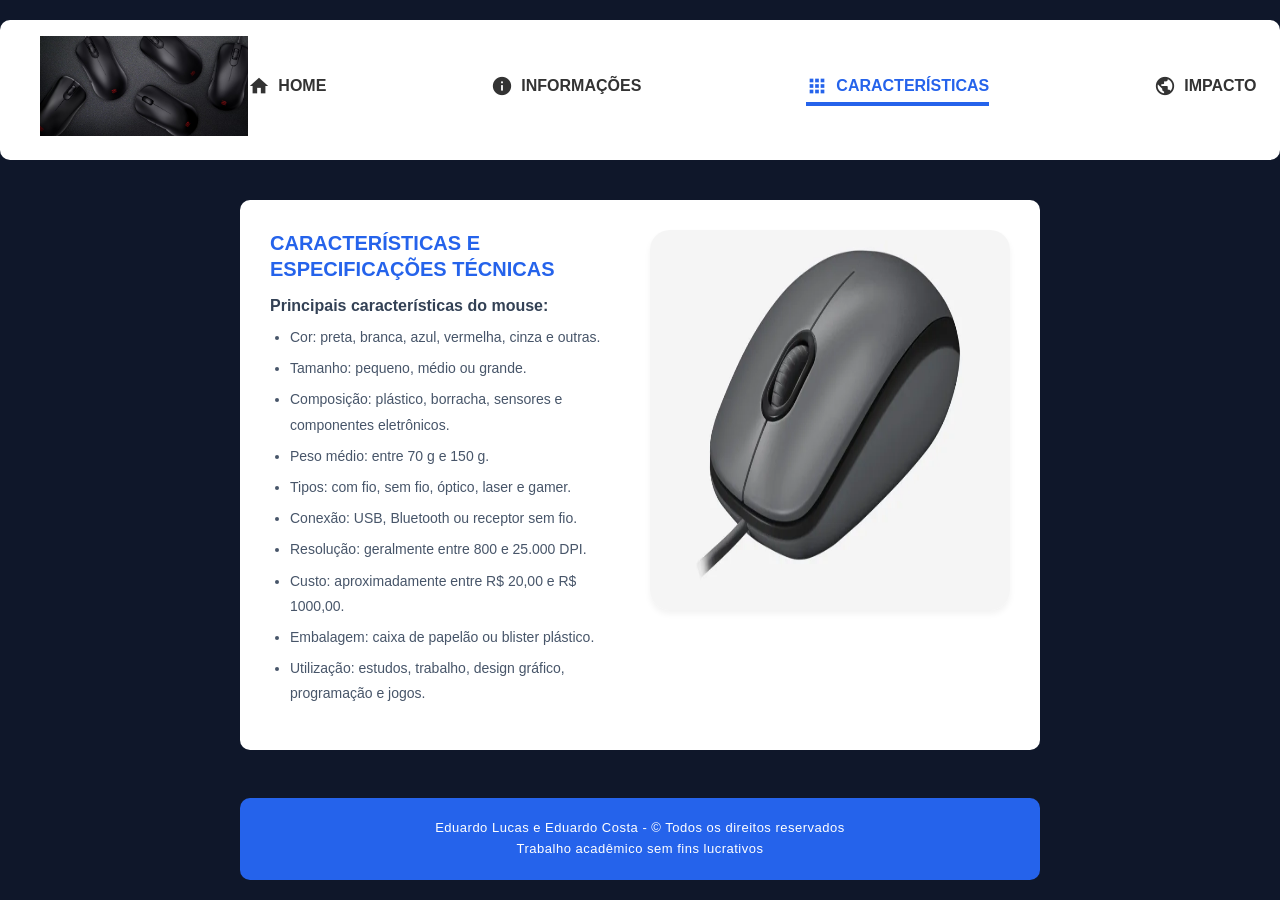
==== caracteristicas.html @ 3ef1efa3 "Add files via upload" ====
<!DOCTYPE html> 
<html lang="pt-br"> 
	<head>
         <title>Mouse - Características</title>
	     <meta charset="utf-8"/> 
		 <meta name="viewport" content="width=device-width, initial-scale=1"/> 
		 <link rel="icon" type="img/png" href="img/mouse3.png">
		 <link href="https://fonts.googleapis.com/css?family=Roboto" rel="stylesheet">
		 <link href="https://fonts.googleapis.com/icon?family=Material+Icons" rel="stylesheet">
		 <link rel="stylesheet" type="text/css" href="estilo.css"> 
	</head>

	<body>
       <div id="header">
            <h1><img src="img/mouse2.png" alt="Logo"/></h1>
			 <ul id="nav">
			   		<li><a href="index.html"><i class="material-icons left">home</i>Home</a></li>
					<li><a href="informacoes.html"><i class="material-icons left">info</i>Informações</a></li>
					<li><a href="caracteristicas.html" class="ativa"><i class="material-icons left">apps</i>Características</a></li>
					<li><a href="impacto.html"><i class="material-icons left">public</i>Impacto</a></li>
					<li><a href="galeria.html"><i class="material-icons left">photo_library</i>Galeria</a></li>
					<li><a href="creditos.html"><i class="material-icons left">groups</i>Créditos</a></li>
			 </ul>
	  </div>

	  <div id="conteudo1">
	         <div class="artigo1">
				 <h1>CARACTERÍSTICAS E ESPECIFICAÇÕES TÉCNICAS</h1>
				 <p>Principais características do mouse:</p>
				 <ul>
					<li>Cor: preta, branca, azul, vermelha, cinza e outras.</li>
					<li>Tamanho: pequeno, médio ou grande.</li>
					<li>Composição: plástico, borracha, sensores e componentes eletrônicos.</li>
					<li>Peso médio: entre 70 g e 150 g.</li>
					<li>Tipos: com fio, sem fio, óptico, laser e gamer.</li>
					<li>Conexão: USB, Bluetooth ou receptor sem fio.</li>
					<li>Resolução: geralmente entre 800 e 25.000 DPI.</li>
					<li>Custo: aproximadamente entre R$ 20,00 e R$ 1000,00.</li>
					<li>Embalagem: caixa de papelão ou blister plástico.</li>
					<li>Utilização: estudos, trabalho, design gráfico, programação e jogos.</li>
				 </ul>
			 </div>

			 <div class="artigo">
			    <img src="img/mouse5.png" width="380" height="380" alt="Mouse Imagem"/>
			 </div>
	 </div>

	<div id="footer">
		<p>Eduardo Lucas e Eduardo Costa - &copy Todos os direitos reservados<br>Trabalho acadêmico sem fins lucrativos</p>
	</div>
	</body>
</html>
---- estilo.css ----
*{
    margin:0;
    padding:0;
    box-sizing:border-box;
}

body{
    background:#0f172a;
    font-family:Arial, Helvetica, sans-serif, Roboto;
    color:#333;
    display: flex;
    flex-direction: column;
    min-height: 100vh;
}

#header{
    width:100%;
    height:140px;
    margin:20px auto;
    background:#ffffff;
    border-radius:10px;
    display: flex;
    justify-content: space-between;
    align-items: center;
    padding: 0 40px;
}

#header h1 img{
    height: 100px;
    width: auto;
}

#nav{
    list-style:none;
    display: flex;
    align-items: center;
    gap: 165px;
}

#nav a{
    text-decoration:none;
    text-transform:uppercase;
    color:#333; 
    font-weight:bold;
    padding-bottom:5px;
    display: flex;
    align-items: center;
    border-bottom: 4px solid transparent; 
    transition: all 0.3s ease;
}

#nav a i.left {
    margin-right: 8px;
    font-size: 22px;
}


#nav a:hover, ul#nav a.ativa{
    border-bottom:4px solid #2563eb;
    color: #2563eb; 
}

/* BANNER */
#banner{
    width:800px;
    margin:15px auto;
}

#banner img{
    width:100%;
    height:auto;
    border-radius: 10px;
}
#banner img.banner-menor {
    width: 70%; 
    height: auto;
    display: block;
    margin: 0 auto;
}

#section{
    width: 800px;
    min-height: 150px;
    background: #ffffff;
    margin: 15px auto;
    border-radius: 10px;
    padding: 25px;
    overflow: hidden;
    display: flex;
    flex-wrap: wrap;
    justify-content: center;
}

.article{
    width: 240px;
    float: left;
    margin: 5px;
}

.article h1{
    text-align: center;
    font-size: 20px;
    margin-bottom: 12px;
    color: #2563eb;
    letter-spacing: 0.5px;
}

.article p{
    text-align: left;
    font-size: 14px;
    color: #475569;
}
.imagens {
    width: 320px;
    border-radius: 12px;
    overflow: hidden;
    box-shadow: 0 6px 12px rgba(0, 0, 0, 0.15);
}

.imagens img {
    width: 100%;
    height: auto;
    display: block;
    transition: transform 0.3s ease;
}
.imagens img:hover {
    transform: scale(1.05);
    cursor: pointer;
}

.impacto h1{
    font-size: 20px;
    color: #2563eb;
    margin-bottom: 30px;
    line-height: 1.3;
}
.impacto p{
    font-weight: bold;
    margin-bottom: 10px;
    color: #334155;
}
.creditos h1{
    font-size: 20px;
    color: #2563eb;
    margin-bottom: 30px;
    line-height: 1.3;
}
.creditos p{
    font-weight: bold;
    margin-bottom: 10px;
    color: #334155;
}
#conteudo{
    width: 800px;
    min-height: 500px;
    background: #ffffff;
    margin: 20px auto;
    border-radius: 10px;
    padding: 25px;
    overflow: hidden;
}

.artigo{
    width: 360px;
    float: right;
    margin: 5px;
}
.artigo h1{
    font-size: 20px;
    color: #2563eb;
    margin-bottom: 15px;
    line-height: 1.3;
}
.artigo p{
    font-size: 15px;
    text-align: left;
    margin-bottom: 16px;
    color: #475569;
}

.artigo img{
    width: 100%;
    border-radius: 20px;
    box-shadow: 0 4px 6px rgba(0,0,0,0.05);
}

/* PÁGINA CARACTERÍSTICAS */
#conteudo1{
    width: 800px;
    min-height: 550px;
    background: #ffffff;
    margin: 20px auto;
    border-radius: 10px;
    padding: 25px;
    overflow: hidden;
}

.artigo1{
    width: 360px;
    float: left;
    margin: 5px;
}

.artigo1 h1{
    font-size: 20px;
    color: #2563eb;
    margin-bottom: 15px;
    line-height: 1.3;
}

.artigo1 p{
    font-weight: bold;
    margin-bottom: 10px;
    color: #334155;
}

.artigo1 ul{
    font-size: 14px;
    line-height: 1.8;
    padding-left: 20px;
    color: #475569;
}

.artigo1 li{
    margin-bottom: 6px;
} 

/* RODAPÉ */
#footer {
    width: 800px;
    background: #2563eb;
    color: #fff;
    padding: 20px;
    text-align: center;
    border-radius: 10px;
    clear: both;

    margin-top: auto;
    margin-left: auto;
    margin-right: auto;
    margin-bottom: 20px;
}

#footer p{
    font-size: 13px;
    line-height: 1.6;
    letter-spacing: 0.5px;
}
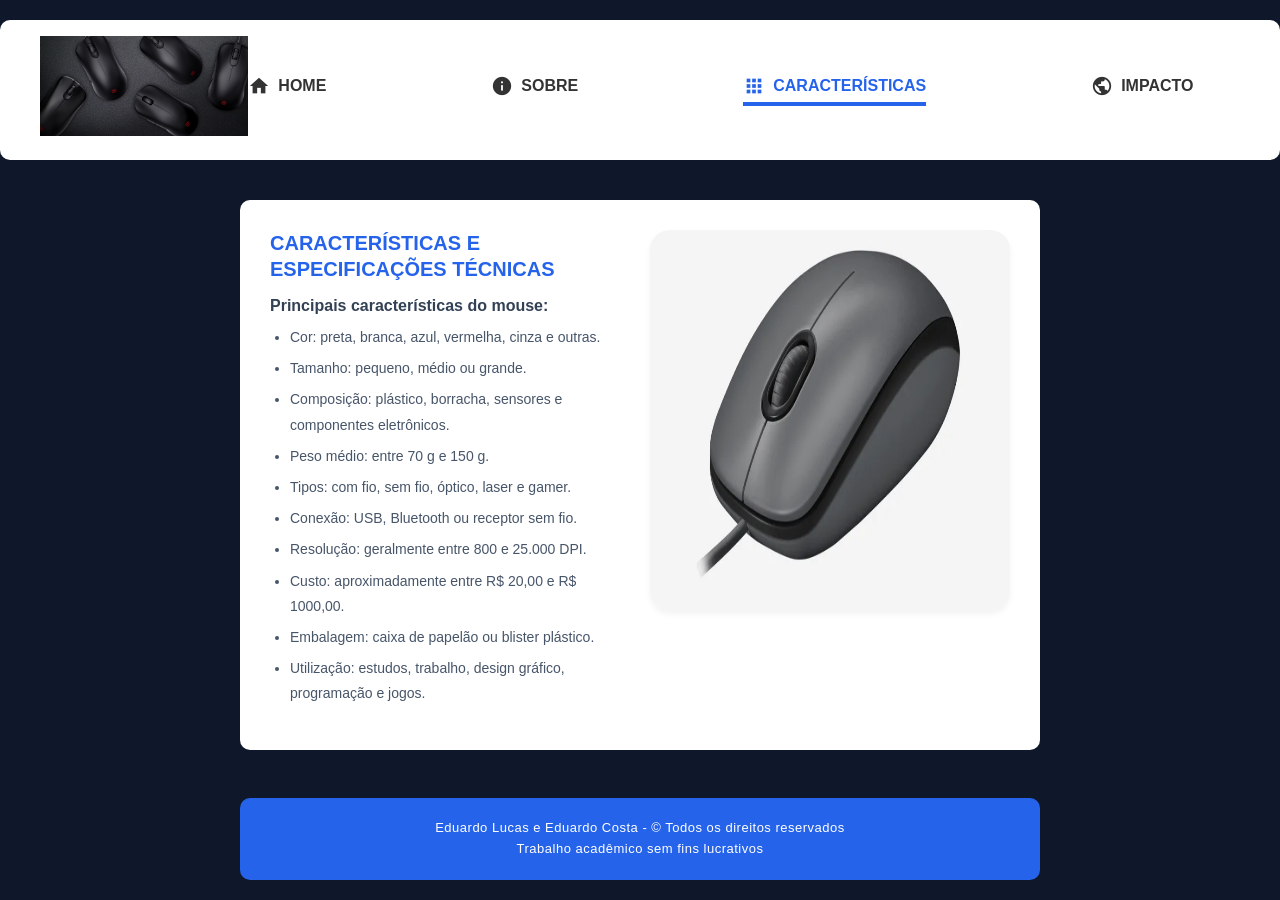
==== commit 969a0bf6: "Update caracteristicas.html" ====
--- a/caracteristicas.html
+++ b/caracteristicas.html
@@ -15,7 +15,7 @@
             <h1><img src="img/mouse2.png" alt="Logo"/></h1>
 			 <ul id="nav">
 			   		<li><a href="index.html"><i class="material-icons left">home</i>Home</a></li>
-					<li><a href="informacoes.html"><i class="material-icons left">info</i>Informações</a></li>
+					<li><a href="informacoes.html"><i class="material-icons left">info</i>Sobre</a></li>
 					<li><a href="caracteristicas.html" class="ativa"><i class="material-icons left">apps</i>Características</a></li>
 					<li><a href="impacto.html"><i class="material-icons left">public</i>Impacto</a></li>
 					<li><a href="galeria.html"><i class="material-icons left">photo_library</i>Galeria</a></li>
@@ -50,4 +50,4 @@
 		<p>Eduardo Lucas e Eduardo Costa - &copy Todos os direitos reservados<br>Trabalho acadêmico sem fins lucrativos</p>
 	</div>
 	</body>
-</html>+</html>
